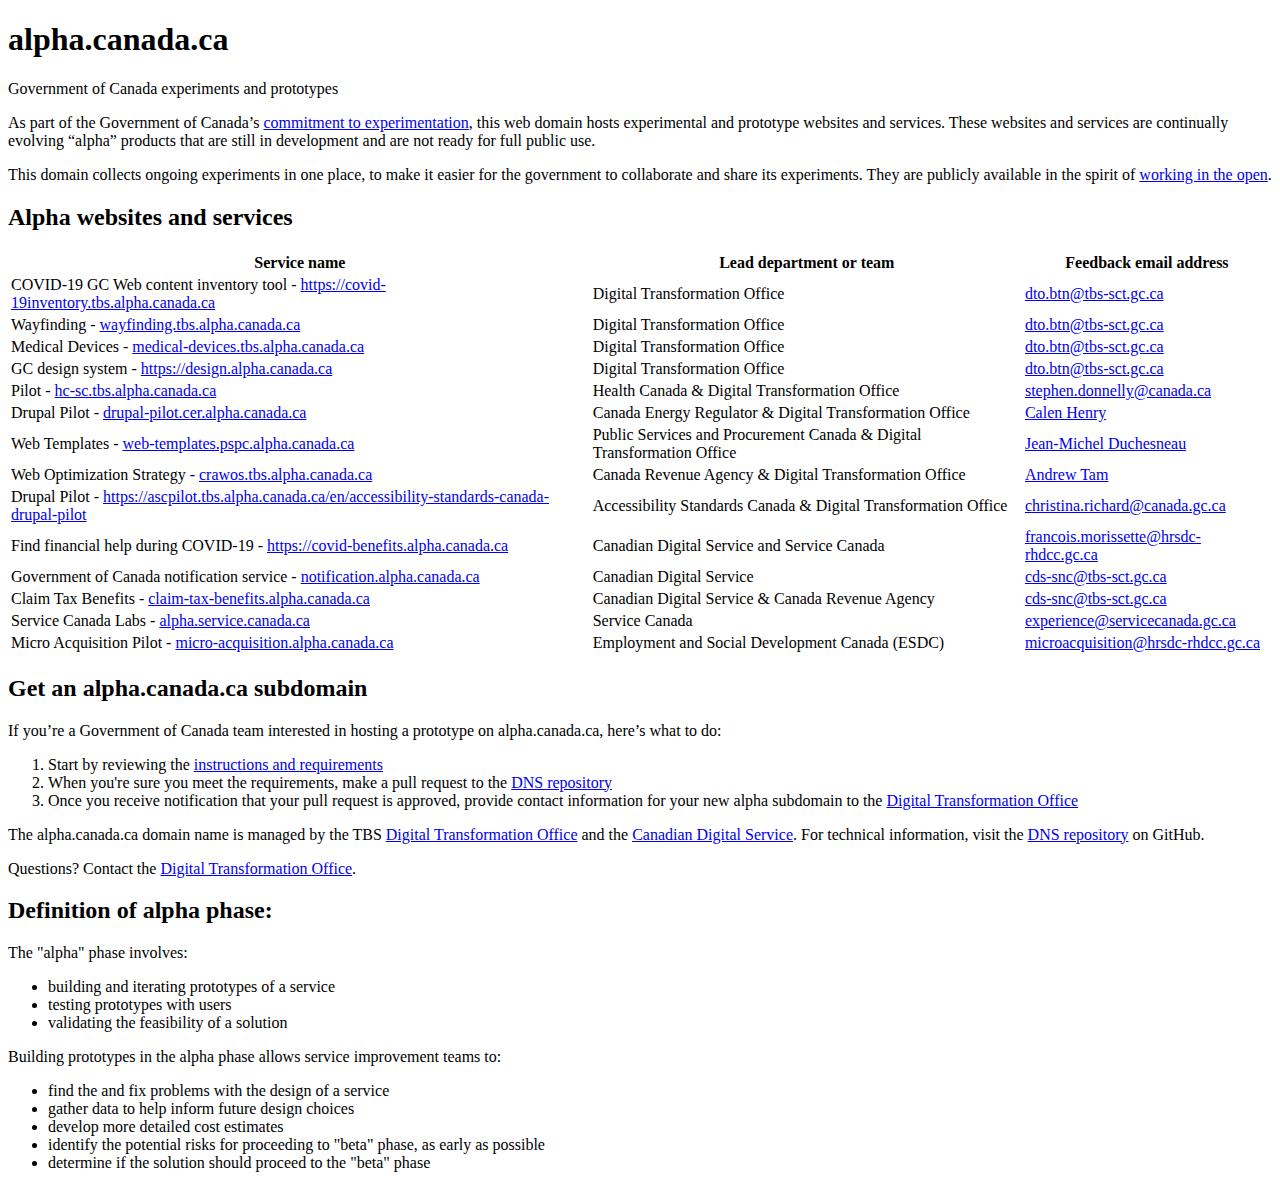
==== en/index.html @ b2546b37 "Update index.html" ====
<!DOCTYPE
 html>
<!--[if lt IE 9]><html class="no-js lt-ie9" lang="en" dir="ltr"><![endif]-->
<!--[if gt IE 8]><!-->
<html class="no-js" lang="en" dir="ltr">
<!--<![endif]-->

<head>
    <meta charset="utf-8">
    <!-- Web Experience Toolkit (WET) / Boîte à outils de l'expérience Web (BOEW)
		wet-boew.github.io/wet-boew/License-en.html / wet-boew.github.io/wet-boew/Licence-fr.html -->
    <title>Alpha Canada.ca - Canada.ca</title>
    <meta content="width=device-width,initial-scale=1" name="viewport">
    <meta name="description" content="Alpha.canada.ca">
    <!--[if gte IE 9 | !IE ]><!-->
    <link href="https://wet-boew.github.io/themes-dist/GCWeb/GCWeb/assets/favicon.ico" rel="icon" type="image/x-icon">
    <link rel="stylesheet" href="https://www.canada.ca/etc/designs/canada/wet-boew/css/theme.min.css">
    <link rel="stylesheet" href="../css/custom.css">
    <link rel="stylesheet" href="../css/alpha.css">
    <link rel="stylesheet" href="../css/reponsive-tables.css">
    <link rel="stylesheet" href="../css/jquery.dataTables.css">

    <script type="text/javascript" src="../js/jquery.dataTables.js"></script>
    <script type="text/javascript" src="../js/jquery.min.js"></script>




    <!--<![endif]-->
    <!--[if lt IE 9]>
		<link href="./GCWeb/assets/favicon.ico" rel="shortcut icon" />

		<link rel="stylesheet" href="./GCWeb/css/ie8-theme.min.css" />
		<script src="http://ajax.googleapis.com/ajax/libs/jquery/1.12.4/jquery.min.js"></script>
		<script src="./wet-boew/js/ie8-wet-boew.min.js"></script>
		<![endif]-->
    <!--[if lte IE 9]>


		<![endif]-->
    <!-- Meta data -->
    <!-- Meta data-->
    <!-- Load closure template scripts -->
    <script type="text/javascript" src="https://www.canada.ca/etc/designs/canada/cdts/gcweb/v4_0_30/cdts/compiled/soyutils.js"></script>
    <script type="text/javascript" src="https://www.canada.ca/etc/designs/canada/cdts/gcweb/v4_0_30/cdts/compiled/wet-en.js"></script>


    <!-- Write closure template -->
    <script type="text/javascript">
        document.write(wet.builder.refTop({}));
    </script>
</head>

<body vocab="http://schema.org/" typeof="WebPage">
    <div id="def-top"></div>
    <!-- Write closure template -->
    <script type="text/javascript">
        var defTop = document.getElementById("def-top");
        defTop.outerHTML = wet.builder.top({
            lngLinks: [{
                lang: "fr",
                href: "../fr/index.html",
                text: "Français"
            }],
            breadcrumbs: [{
                title: "Home",
                href: "https://www.canada.ca/en.html"
            }, {
                title: "About Canada.ca",
                href: 'https://www.canada.ca/en/government/about.html'
            }],
            search: true,
            siteMenu: true,
            showPreContent: true
        });
    </script>

    <main property="mainContentOfPage">

        <div class="experimental bg-cover" data-bgimg="../images/alpha-canada-bkg.jpg">
            <div class="container p-0 p-sm-3">
                <div class="well header-rwd brdr-0 brdr-rds-0 text-white bg-gctheme">
                    <h1 property="name" id="wb-cont" class="homeborder">alpha.canada.ca</h1>
                    <p class="mrgn-tp-md">Government of Canada experiments and prototypes
                    </p>
                </div>
            </div>
        </div>

        <div class="container">
            <div class="row col-md-8 mrgn-tp-lg">
                <p>
                    As part of the Government of Canada’s <a href="https://www.canada.ca/en/innovation-hub/services/reports-resources/experimentation-direction-deputy-heads.html">
					commitment to experimentation</a>, this web domain hosts experimental and prototype websites and services. These websites and services are continually evolving “alpha” products that are still in development and are not ready for full public use.
                </p>

                <p>
                    This domain collects ongoing experiments in one place, to make it easier for the government to collaborate and share its experiments. They are publicly available in the spirit of <a href="https://www.canada.ca/en/government/system/digital-government/government-canada-digital-standards.html">working
					in the open</a>.

                </p>
            </div>

            <div class="clearfix"></div>
            <h2>Alpha websites and services</h2>

            <table>
                <thead>
                    <tr class="bg-primary">
                        <th scope="col">Service name</th>
                        <th scope="col">Lead department or team</th>
                        <th scope="col">Feedback email address</th>
                    </tr>
                </thead>

                <tbody>
                    <tr class="d2">
                        <td data-label="Service name" class="left-mobile">
                            <div class="clearfix"></div>COVID-19 GC Web content inventory tool - <a href="https://covid-19inventory.tbs.alpha.canada.ca/covid19_en.html">https://covid-19inventory.tbs.alpha.canada.ca</a>
                        </td>
                        <td class="left-mobile" data-label="Lead department or team">
                            <div class="clearfix">Digital Transformation Office</div>
                        </td>
                        <td class="left-mobile" data-label="Feedback email address">
                            <div class="clearfix"></div>
                            <a href="mailto:dto.btn@tbs-sct.gc.ca">dto.btn@tbs-sct.gc.ca</a>
                        </td>
                    </tr>

                    <tr class="d2">
                        <td data-label="Service name" class="left-mobile">
                            <div class="clearfix"></div>Wayfinding - <a href="https://wayfinding.tbs.alpha.canada.ca">wayfinding.tbs.alpha.canada.ca</a></td>
                        <td class="left-mobile" data-label="Lead department or team">
                            <div class="clearfix">Digital Transformation Office</div>
                        </td>
                        <td class="left-mobile" data-label="Feedback email address">
                            <div class="clearfix"></div>
                            <a href="mailto:dto.btn@tbs-sct.gc.ca">dto.btn@tbs-sct.gc.ca</a></td>
                    </tr>
                    <tr class="d2">
                        <td data-label="Service name" class="left-mobile">
                            <div class="clearfix"></div>Medical Devices - <a href="https://medical-devices.tbs.alpha.canada.ca">medical-devices.tbs.alpha.canada.ca</a></td>
                        <td class="left-mobile" data-label="Lead department or team">
                            <div class="clearfix">Digital Transformation Office</div>
                        </td>
                        <td class="left-mobile" data-label="Feedback email address">
                            <div class="clearfix"></div>
                            <a href="mailto:dto.btn@tbs-sct.gc.ca">dto.btn@tbs-sct.gc.ca</a></td>
                    </tr>
                    <tr class="d2">
                        <td data-label="Service name" class="left-mobile">
                            <div class="clearfix"></div>GC design system - <a href="https://design.alpha.canada.ca/en.html">https://design.alpha.canada.ca</a>
                        </td>
                        <td class="left-mobile" data-label="Lead department or team">
                            <div class="clearfix">Digital Transformation Office</div>
                        </td>
                        <td class="left-mobile" data-label="Feedback email address">
                            <div class="clearfix"></div>
                            <a href="mailto:dto.btn@tbs-sct.gc.ca">dto.btn@tbs-sct.gc.ca</a>
                        </td>
                    </tr>
                    <tr class="d2">
                        <td data-label="Service name" class="left-mobile">
                            <div class="clearfix"></div>Pilot - <a href="https://hc-sc.tbs.alpha.canada.ca">hc-sc.tbs.alpha.canada.ca</a></td>
                        <td class="left-mobile" data-label="Lead department or team">
                            <div class="clearfix">Health Canada & Digital Transformation Office</div>
                        </td>
                        <td class="left-mobile" data-label="Feedback email address">
                            <div class="clearfix"></div>
                            <a href="mailto:stephen.donnelly@canada.ca">stephen.donnelly@canada.ca</a></td>
                    </tr>
                    <tr class="d2">
                        <td data-label="Service name" class="left-mobile">
                            <div class="clearfix"></div>Drupal Pilot - <a href="https://drupal-pilot.cer.alpha.canada.ca">drupal-pilot.cer.alpha.canada.ca</a></td>
                        <td class="left-mobile" data-label="Lead department or team">
                            <div class="clearfix">Canada Energy Regulator & Digital Transformation Office</div>
                        </td>
                        <td class="left-mobile" data-label="Feedback email address">
                            <div class="clearfix"></div>
                            <a href="mailto:calen.henry@cer-rec.gc.ca">Calen Henry</a></td>
                    </tr>
                    <tr class="d2">
                        <td data-label="Service name" class="left-mobile">
                            <div class="clearfix"></div>Web Templates - <a href="https://web-templates.pspc.alpha.canada.ca">web-templates.pspc.alpha.canada.ca</a></td>
                        <td class="left-mobile" data-label="Lead department or team">
                            <div class="clearfix">Public Services and Procurement Canada & Digital Transformation Office</div>
                        </td>
                        <td class="left-mobile" data-label="Feedback email address">
                            <div class="clearfix"></div>
                            <a href="mailto:Jean-Michel.Duchesneau@tpsgc-pwgsc.gc.ca">Jean-Michel Duchesneau</a>
                        </td>
                    </tr>

                    <tr class="d2">
                        <td data-label="Service name" class="left-mobile">
                            <div class="clearfix"></div>Web Optimization Strategy - <a href="https://crawos.tbs.alpha.canada.ca/en/landing/cra-web-optimization-strategy">crawos.tbs.alpha.canada.ca</a></td>
                        <td class="left-mobile" data-label="Lead department or team">
                            <div class="clearfix">Canada Revenue Agency & Digital Transformation Office</div>
                        </td>
                        <td class="left-mobile" data-label="Feedback email address">
                            <div class="clearfix"></div>
                            <a href="mailto:andrew.tam@cra-arc.gc.ca">Andrew Tam</a>
                        </td>
                    </tr>

                    <tr class="d2">
                        <td data-label="Service name" class="left-mobile">
                            <div class="clearfix"></div>Drupal Pilot - <a href="https://ascpilot.tbs.alpha.canada.ca/en/accessibility-standards-canada-drupal-pilot">https://ascpilot.tbs.alpha.canada.ca/en/accessibility-standards-canada-drupal-pilot</a>
                        </td>
                        <td class="left-mobile" data-label="Lead department or team">
                            <div class="clearfix">Accessibility Standards Canada & Digital Transformation Office</div>
                        </td>
                        <td class="left-mobile" data-label="Feedback email address">
                            <div class="clearfix"></div>
                            <a href="mailto:christina.richard@canada.gc.ca">christina.richard@canada.gc.ca</a>
                        </td>
                    </tr>
                    <tr class="d2">
                        <td data-label="Service name" class="left-mobile">
                            <div class="clearfix"></div>Find financial help during COVID-19 - <a href="https://covid-benefits.alpha.canada.ca">https://covid-benefits.alpha.canada.ca</a>
                        </td>
                        <td class="left-mobile" data-label="Lead department or team">
                            <div class="clearfix">Canadian Digital Service and Service Canada</div>
                        </td>
                        <td class="left-mobile" data-label="Feedback email address">
                            <div class="clearfix"></div>
                            <a href="mailto:francois.morissette@hrsdc-rhdcc.gc.ca ">francois.morissette@hrsdc-rhdcc.gc.ca </a>
                        </td>
                    </tr>
                    <tr class="d2">
                        <td data-label="Service name" class="left-mobile">
                            <div class="clearfix"></div>Government of Canada notification service - <a href="https://notification.alpha.canada.ca">notification.alpha.canada.ca</a></td>
                        <td class="left-mobile" data-label="Lead department or team">
                            <div class="clearfix"></div>Canadian Digital Service</td>
                        <td class="left-mobile" data-label="Feedback email address">
                            <div class="clearfix"></div>
                            <a href="mailto:cds-snc@tbs-sct.gc.ca">cds-snc@tbs-sct.gc.ca</a></td>
                    </tr>

                    <tr class="d2">
                        <td data-label="Service name" class="left-mobile">
                            <div class="clearfix"></div>Claim Tax Benefits - <a href="https://claim-tax-benefits.alpha.canada.ca">claim-tax-benefits.alpha.canada.ca</a></td>
                        <td class="left-mobile" data-label="Lead department or team">
                            <div class="clearfix"></div>Canadian Digital Service & Canada Revenue Agency
                        </td>
                        <td class="left-mobile" data-label="Feedback email address">
                            <div class="clearfix"></div>
                            <a href="mailto:cds-snc@tbs-sct.gc.ca">cds-snc@tbs-sct.gc.ca</a></td>
                    </tr>
                    <tr class="d2">
                        <td data-label="Service name" class="left-mobile">
                            <div class="clearfix"></div>Service Canada Labs - <a href="https://alpha.service.canada.ca/">alpha.service.canada.ca</a></td>
                        <td class="left-mobile" data-label="Lead department or team">
                            <div class="clearfix"></div>Service Canada</td>
                        <td class="left-mobile" data-label="Feedback email address">
                            <div class="clearfix"></div>
                            <a href="mailto:experience@servicecanada.gc.ca">experience@servicecanada.gc.ca</a></td>
                    </tr>
                  <tr class="d2">
                    <td data-label="Service name" class="left-mobile">
                      <div class="clearfix"></div>
                      Micro Acquisition Pilot - <a href="https://micro-acquisition.alpha.canada.ca/en/index.html">micro-acquisition.alpha.canada.ca</a>
                    </td>
                    <td class="left-mobile" data-label="Lead department or team">
                      <div class="clearfix"></div>
                      Employment and Social Development Canada (ESDC)
                    </td>
                    <td class="left-mobile" data-label="Feedback email address">
                      <div class="clearfix"></div>
                      <a href="mailto:microacquisition@hrsdc-rhdcc.gc.ca">microacquisition@hrsdc-rhdcc.gc.ca</a>
                    </td>
                  </tr>
                </tbody>
            </table>

            <div class="col-md-8 row">
                <h2>Get an alpha.canada.ca subdomain</h2>

                <p>If you’re a Government of Canada team interested in hosting a prototype on alpha.canada.ca, here’s what to do:</p>

                <ol>
                    <li>Start by reviewing the <a href="./instructions.html">instructions
							and requirements</a>
                    </li>
                    <li>When you're sure you meet the requirements, make a pull request to the <a href="https://github.com/cds-snc/dns">DNS
							repository</a>
                    </li>
                    <li>Once you receive notification that your pull request is approved, provide contact information for your new alpha subdomain to the <a href="mailto:dto.btn@tbs-sct.gc.ca">Digital
							Transformation Office</a>
                    </li>
                </ol>

                <p>
                    The alpha.canada.ca domain name is managed by the TBS <a href="https://www.canada.ca/en/government/about/about-digital-transformation-office.html">Digital
						Transformation Office</a> and the <a href="https://digital.canada.ca/">Canadian
						Digital Service</a>. For technical information, visit the <a href="https://github.com/cds-snc/dns">DNS repository</a> on GitHub.
                </p>

                <p>
                    Questions? Contact the <a href="mailto:dto.btn@tbs-sct.gc.ca">Digital
						Transformation Office</a>.
                </p>


                <h2>Definition of alpha phase:</h2>
                <p>The "alpha" phase involves:</p>
                <ul>
                    <li>building and iterating prototypes of a service</li>
                    <li>testing prototypes with users</li>
                    <li>validating the feasibility of a solution</li>
                </ul>

                <p>Building prototypes in the alpha phase allows service improvement teams to:</p>
                <ul>
                    <li>find the and fix problems with the design of a service</li>
                    <li>gather data to help inform future design choices</li>
                    <li>develop more detailed cost estimates</li>
                    <li>identify the potential risks for proceeding to "beta" phase, as early as possible</li>
                    <li>determine if the solution should proceed to the "beta" phase
                    </li>
                </ul>

            </div>
            <div class="clearfix"></div>

            <div id="def-preFooter"></div>
            <!-- Write closure template -->
            <script type="text/javascript">
                var defPreFooter = document.getElementById("def-preFooter");
                defPreFooter.outerHTML = wet.builder.preFooter({
                    dateModified: "August 13, 2019",
                    showPostContent: true,
                    showFeedback: true,
                    showShare: true
                });
            </script>
        </div>

    </main>


    <div id="def-footer"></div>
    <!-- Write closure template -->
    <script type="text/javascript">
        var defFooter = document.getElementById("def-footer");
        defFooter.outerHTML = wet.builder.footer({
            showFooter: true,
            showFeatures: true
        });
    </script>
    <!-- Write closure template -->
    <script type="text/javascript">
        document.write(wet.builder.refFooter({}));
    </script>

    <!--[if gte IE 9 | !IE ]><!-->
    <script src="https://ajax.googleapis.com/ajax/libs/jquery/2.2.4/jquery.js"></script>
    <script src="https://www.canada.ca/etc/designs/canada/wet-boew/js/wet-boew.min.js"></script>
    <!--<![endif]-->
    <!--[if lt IE 9]>
		<script src="./wet-boew/js/ie8-wet-boew2.min.js"></script>

		<![endif]-->
    <script src="https://www.canada.ca/etc/designs/canada/wet-boew/js/theme.min.js"></script>

</body>

</html>
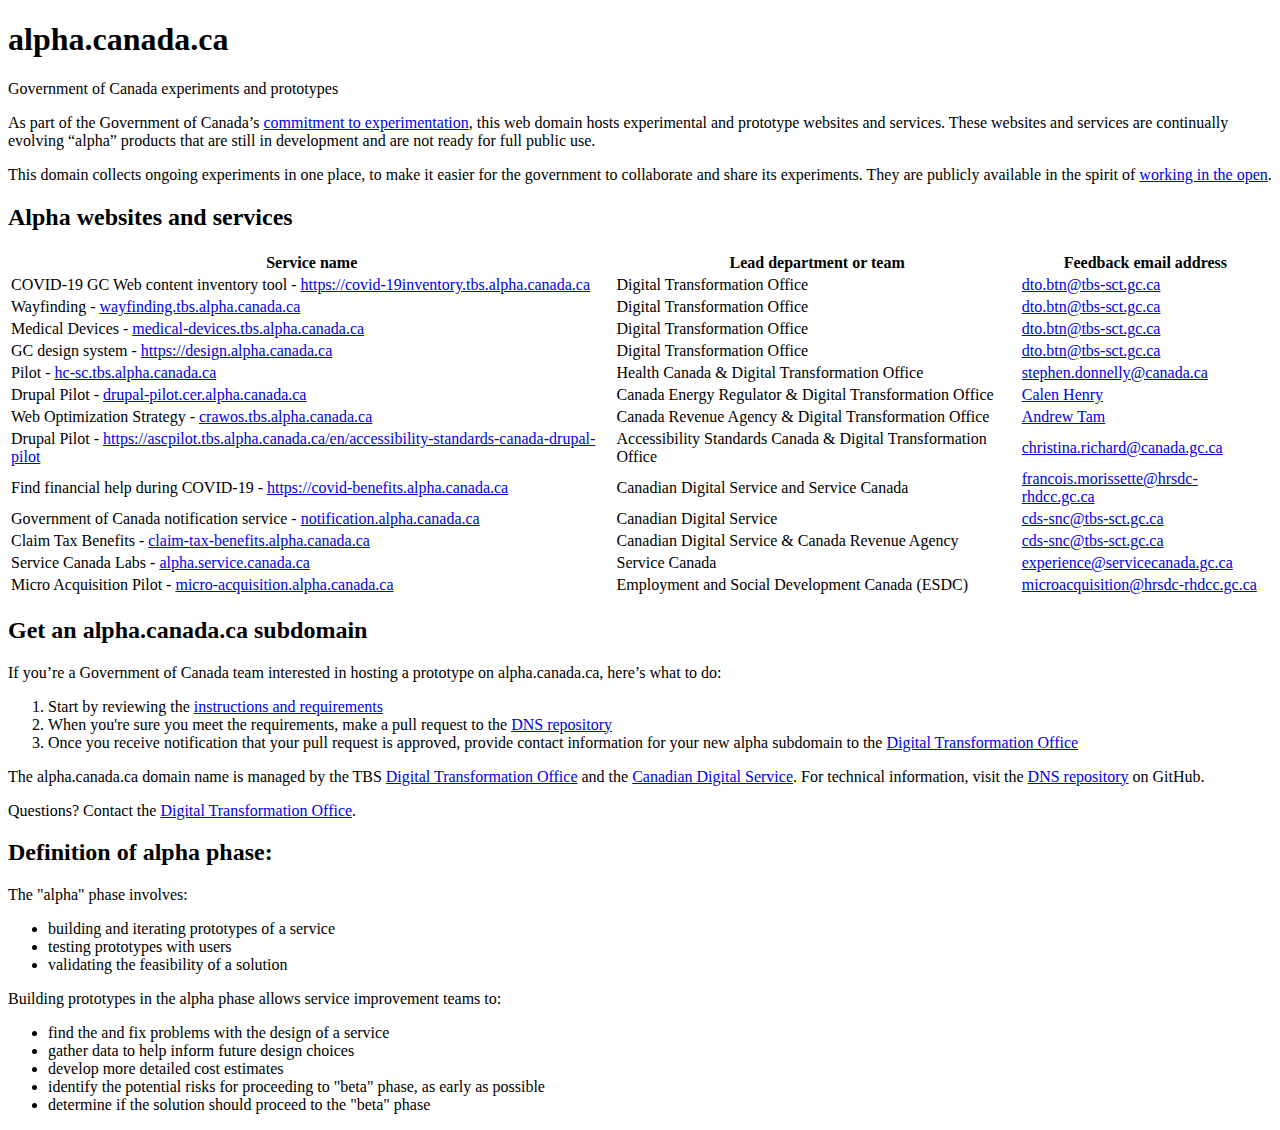
==== commit a3582289: "Jean left PSPC" ====
--- a/en/index.html
+++ b/en/index.html
@@ -179,17 +179,7 @@
                             <div class="clearfix"></div>
                             <a href="mailto:calen.henry@cer-rec.gc.ca">Calen Henry</a></td>
                     </tr>
-                    <tr class="d2">
-                        <td data-label="Service name" class="left-mobile">
-                            <div class="clearfix"></div>Web Templates - <a href="https://web-templates.pspc.alpha.canada.ca">web-templates.pspc.alpha.canada.ca</a></td>
-                        <td class="left-mobile" data-label="Lead department or team">
-                            <div class="clearfix">Public Services and Procurement Canada & Digital Transformation Office</div>
-                        </td>
-                        <td class="left-mobile" data-label="Feedback email address">
-                            <div class="clearfix"></div>
-                            <a href="mailto:Jean-Michel.Duchesneau@tpsgc-pwgsc.gc.ca">Jean-Michel Duchesneau</a>
-                        </td>
-                    </tr>
+
 
                     <tr class="d2">
                         <td data-label="Service name" class="left-mobile">
@@ -256,20 +246,20 @@
                             <div class="clearfix"></div>
                             <a href="mailto:experience@servicecanada.gc.ca">experience@servicecanada.gc.ca</a></td>
                     </tr>
-                  <tr class="d2">
-                    <td data-label="Service name" class="left-mobile">
-                      <div class="clearfix"></div>
-                      Micro Acquisition Pilot - <a href="https://micro-acquisition.alpha.canada.ca/en/index.html">micro-acquisition.alpha.canada.ca</a>
-                    </td>
-                    <td class="left-mobile" data-label="Lead department or team">
-                      <div class="clearfix"></div>
-                      Employment and Social Development Canada (ESDC)
-                    </td>
-                    <td class="left-mobile" data-label="Feedback email address">
-                      <div class="clearfix"></div>
-                      <a href="mailto:microacquisition@hrsdc-rhdcc.gc.ca">microacquisition@hrsdc-rhdcc.gc.ca</a>
-                    </td>
-                  </tr>
+                    <tr class="d2">
+                        <td data-label="Service name" class="left-mobile">
+                            <div class="clearfix"></div>
+                            Micro Acquisition Pilot - <a href="https://micro-acquisition.alpha.canada.ca/en/index.html">micro-acquisition.alpha.canada.ca</a>
+                        </td>
+                        <td class="left-mobile" data-label="Lead department or team">
+                            <div class="clearfix"></div>
+                            Employment and Social Development Canada (ESDC)
+                        </td>
+                        <td class="left-mobile" data-label="Feedback email address">
+                            <div class="clearfix"></div>
+                            <a href="mailto:microacquisition@hrsdc-rhdcc.gc.ca">microacquisition@hrsdc-rhdcc.gc.ca</a>
+                        </td>
+                    </tr>
                 </tbody>
             </table>
 
@@ -365,4 +355,4 @@
 
 </body>
 
-</html>
+</html>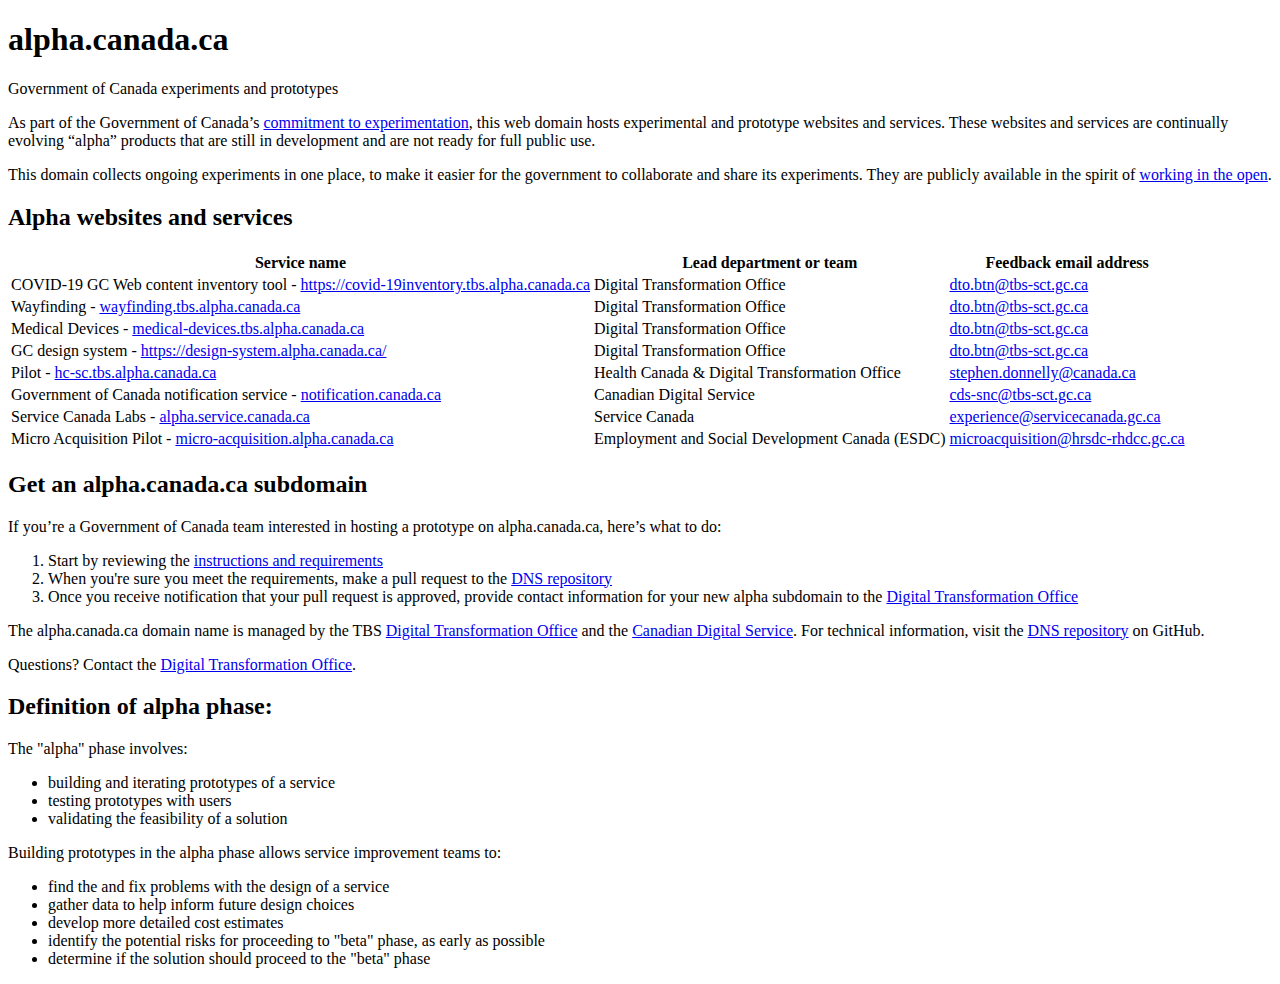
==== commit 69c29ccb: "fix: broken links" ====
--- a/en/index.html
+++ b/en/index.html
@@ -137,6 +137,7 @@
                             <div class="clearfix"></div>
                             <a href="mailto:dto.btn@tbs-sct.gc.ca">dto.btn@tbs-sct.gc.ca</a></td>
                     </tr>
+
                     <tr class="d2">
                         <td data-label="Service name" class="left-mobile">
                             <div class="clearfix"></div>Medical Devices - <a href="https://medical-devices.tbs.alpha.canada.ca">medical-devices.tbs.alpha.canada.ca</a></td>
@@ -149,7 +150,7 @@
                     </tr>
                     <tr class="d2">
                         <td data-label="Service name" class="left-mobile">
-                            <div class="clearfix"></div>GC design system - <a href="https://design.alpha.canada.ca/en.html">https://design.alpha.canada.ca</a>
+                            <div class="clearfix"></div>GC design system - <a href="https://design-system.alpha.canada.ca/">https://design-system.alpha.canada.ca/</a>
                         </td>
                         <td class="left-mobile" data-label="Lead department or team">
                             <div class="clearfix">Digital Transformation Office</div>
@@ -159,6 +160,7 @@
                             <a href="mailto:dto.btn@tbs-sct.gc.ca">dto.btn@tbs-sct.gc.ca</a>
                         </td>
                     </tr>
+
                     <tr class="d2">
                         <td data-label="Service name" class="left-mobile">
                             <div class="clearfix"></div>Pilot - <a href="https://hc-sc.tbs.alpha.canada.ca">hc-sc.tbs.alpha.canada.ca</a></td>
@@ -169,57 +171,10 @@
                             <div class="clearfix"></div>
                             <a href="mailto:stephen.donnelly@canada.ca">stephen.donnelly@canada.ca</a></td>
                     </tr>
-                    <tr class="d2">
-                        <td data-label="Service name" class="left-mobile">
-                            <div class="clearfix"></div>Drupal Pilot - <a href="https://drupal-pilot.cer.alpha.canada.ca">drupal-pilot.cer.alpha.canada.ca</a></td>
-                        <td class="left-mobile" data-label="Lead department or team">
-                            <div class="clearfix">Canada Energy Regulator & Digital Transformation Office</div>
-                        </td>
-                        <td class="left-mobile" data-label="Feedback email address">
-                            <div class="clearfix"></div>
-                            <a href="mailto:calen.henry@cer-rec.gc.ca">Calen Henry</a></td>
-                    </tr>
-
-
-                    <tr class="d2">
-                        <td data-label="Service name" class="left-mobile">
-                            <div class="clearfix"></div>Web Optimization Strategy - <a href="https://crawos.tbs.alpha.canada.ca/en/landing/cra-web-optimization-strategy">crawos.tbs.alpha.canada.ca</a></td>
-                        <td class="left-mobile" data-label="Lead department or team">
-                            <div class="clearfix">Canada Revenue Agency & Digital Transformation Office</div>
-                        </td>
-                        <td class="left-mobile" data-label="Feedback email address">
-                            <div class="clearfix"></div>
-                            <a href="mailto:andrew.tam@cra-arc.gc.ca">Andrew Tam</a>
-                        </td>
-                    </tr>
-
-                    <tr class="d2">
-                        <td data-label="Service name" class="left-mobile">
-                            <div class="clearfix"></div>Drupal Pilot - <a href="https://ascpilot.tbs.alpha.canada.ca/en/accessibility-standards-canada-drupal-pilot">https://ascpilot.tbs.alpha.canada.ca/en/accessibility-standards-canada-drupal-pilot</a>
-                        </td>
-                        <td class="left-mobile" data-label="Lead department or team">
-                            <div class="clearfix">Accessibility Standards Canada & Digital Transformation Office</div>
-                        </td>
-                        <td class="left-mobile" data-label="Feedback email address">
-                            <div class="clearfix"></div>
-                            <a href="mailto:christina.richard@canada.gc.ca">christina.richard@canada.gc.ca</a>
-                        </td>
-                    </tr>
-                    <tr class="d2">
-                        <td data-label="Service name" class="left-mobile">
-                            <div class="clearfix"></div>Find financial help during COVID-19 - <a href="https://covid-benefits.alpha.canada.ca">https://covid-benefits.alpha.canada.ca</a>
-                        </td>
-                        <td class="left-mobile" data-label="Lead department or team">
-                            <div class="clearfix">Canadian Digital Service and Service Canada</div>
-                        </td>
-                        <td class="left-mobile" data-label="Feedback email address">
-                            <div class="clearfix"></div>
-                            <a href="mailto:francois.morissette@hrsdc-rhdcc.gc.ca ">francois.morissette@hrsdc-rhdcc.gc.ca </a>
-                        </td>
-                    </tr>
-                    <tr class="d2">
-                        <td data-label="Service name" class="left-mobile">
-                            <div class="clearfix"></div>Government of Canada notification service - <a href="https://notification.alpha.canada.ca">notification.alpha.canada.ca</a></td>
+
+                    <tr class="d2">
+                        <td data-label="Service name" class="left-mobile">
+                            <div class="clearfix"></div>Government of Canada notification service - <a href="https://notification.canada.ca">notification.canada.ca</a></td>
                         <td class="left-mobile" data-label="Lead department or team">
                             <div class="clearfix"></div>Canadian Digital Service</td>
                         <td class="left-mobile" data-label="Feedback email address">
@@ -229,16 +184,6 @@
 
                     <tr class="d2">
                         <td data-label="Service name" class="left-mobile">
-                            <div class="clearfix"></div>Claim Tax Benefits - <a href="https://claim-tax-benefits.alpha.canada.ca">claim-tax-benefits.alpha.canada.ca</a></td>
-                        <td class="left-mobile" data-label="Lead department or team">
-                            <div class="clearfix"></div>Canadian Digital Service & Canada Revenue Agency
-                        </td>
-                        <td class="left-mobile" data-label="Feedback email address">
-                            <div class="clearfix"></div>
-                            <a href="mailto:cds-snc@tbs-sct.gc.ca">cds-snc@tbs-sct.gc.ca</a></td>
-                    </tr>
-                    <tr class="d2">
-                        <td data-label="Service name" class="left-mobile">
                             <div class="clearfix"></div>Service Canada Labs - <a href="https://alpha.service.canada.ca/">alpha.service.canada.ca</a></td>
                         <td class="left-mobile" data-label="Lead department or team">
                             <div class="clearfix"></div>Service Canada</td>
@@ -246,6 +191,7 @@
                             <div class="clearfix"></div>
                             <a href="mailto:experience@servicecanada.gc.ca">experience@servicecanada.gc.ca</a></td>
                     </tr>
+
                     <tr class="d2">
                         <td data-label="Service name" class="left-mobile">
                             <div class="clearfix"></div>
@@ -290,7 +236,6 @@
                     Questions? Contact the <a href="mailto:dto.btn@tbs-sct.gc.ca">Digital
 						Transformation Office</a>.
                 </p>
-
 
                 <h2>Definition of alpha phase:</h2>
                 <p>The "alpha" phase involves:</p>
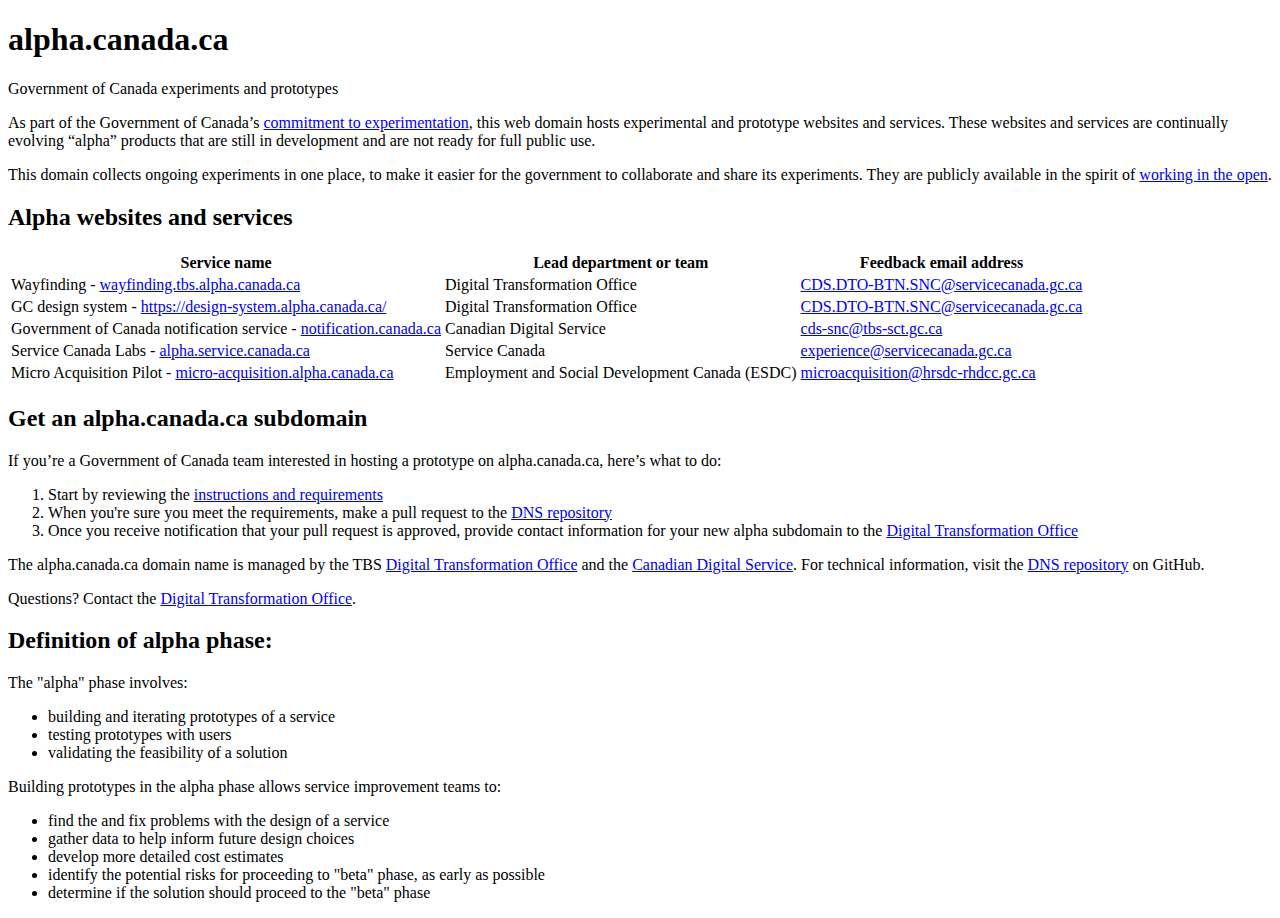
==== commit fcae1d0f: "fix: broken links" ====
--- a/en/index.html
+++ b/en/index.html
@@ -114,62 +114,29 @@
                 </thead>
 
                 <tbody>
-                    <tr class="d2">
-                        <td data-label="Service name" class="left-mobile">
-                            <div class="clearfix"></div>COVID-19 GC Web content inventory tool - <a href="https://covid-19inventory.tbs.alpha.canada.ca/covid19_en.html">https://covid-19inventory.tbs.alpha.canada.ca</a>
-                        </td>
+
+                    <tr class="d2">
+                        <td data-label="Service name" class="left-mobile">
+                            <div class="clearfix"></div>Wayfinding - <a href="https://wayfinding.tbs.alpha.canada.ca">wayfinding.tbs.alpha.canada.ca</a></td>
                         <td class="left-mobile" data-label="Lead department or team">
                             <div class="clearfix">Digital Transformation Office</div>
                         </td>
                         <td class="left-mobile" data-label="Feedback email address">
                             <div class="clearfix"></div>
-                            <a href="mailto:dto.btn@tbs-sct.gc.ca">dto.btn@tbs-sct.gc.ca</a>
-                        </td>
-                    </tr>
-
-                    <tr class="d2">
-                        <td data-label="Service name" class="left-mobile">
-                            <div class="clearfix"></div>Wayfinding - <a href="https://wayfinding.tbs.alpha.canada.ca">wayfinding.tbs.alpha.canada.ca</a></td>
+                            <a href="mailto:CDS.DTO-BTN.SNC@servicecanada.gc.ca">CDS.DTO-BTN.SNC@servicecanada.gc.ca</a></td>
+                    </tr>
+
+                    <tr class="d2">
+                        <td data-label="Service name" class="left-mobile">
+                            <div class="clearfix"></div>GC design system - <a href="https://design-system.alpha.canada.ca/">https://design-system.alpha.canada.ca/</a>
+                        </td>
                         <td class="left-mobile" data-label="Lead department or team">
                             <div class="clearfix">Digital Transformation Office</div>
                         </td>
                         <td class="left-mobile" data-label="Feedback email address">
                             <div class="clearfix"></div>
-                            <a href="mailto:dto.btn@tbs-sct.gc.ca">dto.btn@tbs-sct.gc.ca</a></td>
-                    </tr>
-
-                    <tr class="d2">
-                        <td data-label="Service name" class="left-mobile">
-                            <div class="clearfix"></div>Medical Devices - <a href="https://medical-devices.tbs.alpha.canada.ca">medical-devices.tbs.alpha.canada.ca</a></td>
-                        <td class="left-mobile" data-label="Lead department or team">
-                            <div class="clearfix">Digital Transformation Office</div>
-                        </td>
-                        <td class="left-mobile" data-label="Feedback email address">
-                            <div class="clearfix"></div>
-                            <a href="mailto:dto.btn@tbs-sct.gc.ca">dto.btn@tbs-sct.gc.ca</a></td>
-                    </tr>
-                    <tr class="d2">
-                        <td data-label="Service name" class="left-mobile">
-                            <div class="clearfix"></div>GC design system - <a href="https://design-system.alpha.canada.ca/">https://design-system.alpha.canada.ca/</a>
-                        </td>
-                        <td class="left-mobile" data-label="Lead department or team">
-                            <div class="clearfix">Digital Transformation Office</div>
-                        </td>
-                        <td class="left-mobile" data-label="Feedback email address">
-                            <div class="clearfix"></div>
-                            <a href="mailto:dto.btn@tbs-sct.gc.ca">dto.btn@tbs-sct.gc.ca</a>
-                        </td>
-                    </tr>
-
-                    <tr class="d2">
-                        <td data-label="Service name" class="left-mobile">
-                            <div class="clearfix"></div>Pilot - <a href="https://hc-sc.tbs.alpha.canada.ca">hc-sc.tbs.alpha.canada.ca</a></td>
-                        <td class="left-mobile" data-label="Lead department or team">
-                            <div class="clearfix">Health Canada & Digital Transformation Office</div>
-                        </td>
-                        <td class="left-mobile" data-label="Feedback email address">
-                            <div class="clearfix"></div>
-                            <a href="mailto:stephen.donnelly@canada.ca">stephen.donnelly@canada.ca</a></td>
+                            <a href="mailto:CDS.DTO-BTN.SNC@servicecanada.gc.ca">CDS.DTO-BTN.SNC@servicecanada.gc.ca</a>
+                        </td>
                     </tr>
 
                     <tr class="d2">
@@ -221,7 +188,7 @@
                     <li>When you're sure you meet the requirements, make a pull request to the <a href="https://github.com/cds-snc/dns">DNS
 							repository</a>
                     </li>
-                    <li>Once you receive notification that your pull request is approved, provide contact information for your new alpha subdomain to the <a href="mailto:dto.btn@tbs-sct.gc.ca">Digital
+                    <li>Once you receive notification that your pull request is approved, provide contact information for your new alpha subdomain to the <a href="mailto:CDS.DTO-BTN.SNC@servicecanada.gc.ca">Digital
 							Transformation Office</a>
                     </li>
                 </ol>
@@ -233,7 +200,7 @@
                 </p>
 
                 <p>
-                    Questions? Contact the <a href="mailto:dto.btn@tbs-sct.gc.ca">Digital
+                    Questions? Contact the <a href="mailto:CDS.DTO-BTN.SNC@servicecanada.gc.ca">Digital
 						Transformation Office</a>.
                 </p>
 
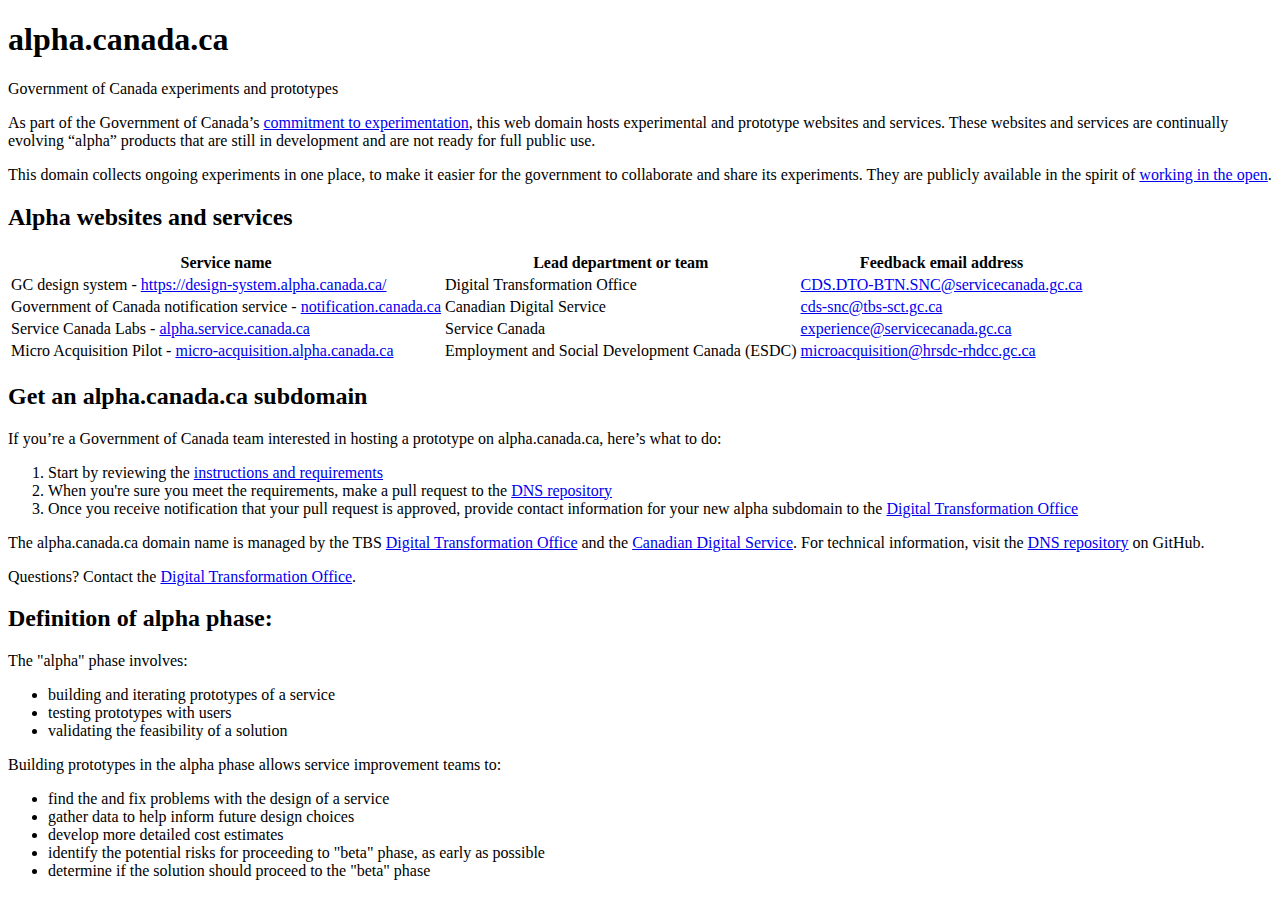
==== commit 87744994: "Remove broken links" ====
--- a/en/index.html
+++ b/en/index.html
@@ -1,5 +1,4 @@
-<!DOCTYPE
- html>
+<!DOCTYPE html>
 <!--[if lt IE 9]><html class="no-js lt-ie9" lang="en" dir="ltr"><![endif]-->
 <!--[if gt IE 8]><!-->
 <html class="no-js" lang="en" dir="ltr">
@@ -41,8 +40,10 @@
     <!-- Meta data -->
     <!-- Meta data-->
     <!-- Load closure template scripts -->
-    <script type="text/javascript" src="https://www.canada.ca/etc/designs/canada/cdts/gcweb/v4_0_30/cdts/compiled/soyutils.js"></script>
-    <script type="text/javascript" src="https://www.canada.ca/etc/designs/canada/cdts/gcweb/v4_0_30/cdts/compiled/wet-en.js"></script>
+    <script type="text/javascript"
+        src="https://www.canada.ca/etc/designs/canada/cdts/gcweb/v4_0_30/cdts/compiled/soyutils.js"></script>
+    <script type="text/javascript"
+        src="https://www.canada.ca/etc/designs/canada/cdts/gcweb/v4_0_30/cdts/compiled/wet-en.js"></script>
 
 
     <!-- Write closure template -->
@@ -90,13 +91,18 @@
         <div class="container">
             <div class="row col-md-8 mrgn-tp-lg">
                 <p>
-                    As part of the Government of Canada’s <a href="https://www.canada.ca/en/innovation-hub/services/reports-resources/experimentation-direction-deputy-heads.html">
-					commitment to experimentation</a>, this web domain hosts experimental and prototype websites and services. These websites and services are continually evolving “alpha” products that are still in development and are not ready for full public use.
-                </p>
-
-                <p>
-                    This domain collects ongoing experiments in one place, to make it easier for the government to collaborate and share its experiments. They are publicly available in the spirit of <a href="https://www.canada.ca/en/government/system/digital-government/government-canada-digital-standards.html">working
-					in the open</a>.
+                    As part of the Government of Canada’s <a
+                        href="https://www.canada.ca/en/innovation-hub/services/reports-resources/experimentation-direction-deputy-heads.html">
+                        commitment to experimentation</a>, this web domain hosts experimental and prototype websites and
+                    services. These websites and services are continually evolving “alpha” products that are still in
+                    development and are not ready for full public use.
+                </p>
+
+                <p>
+                    This domain collects ongoing experiments in one place, to make it easier for the government to
+                    collaborate and share its experiments. They are publicly available in the spirit of <a
+                        href="https://www.canada.ca/en/government/system/digital-government/government-canada-digital-standards.html">working
+                        in the open</a>.
 
                 </p>
             </div>
@@ -117,21 +123,11 @@
 
                     <tr class="d2">
                         <td data-label="Service name" class="left-mobile">
-                            <div class="clearfix"></div>Wayfinding - <a href="https://wayfinding.tbs.alpha.canada.ca">wayfinding.tbs.alpha.canada.ca</a></td>
-                        <td class="left-mobile" data-label="Lead department or team">
-                            <div class="clearfix">Digital Transformation Office</div>
-                        </td>
-                        <td class="left-mobile" data-label="Feedback email address">
-                            <div class="clearfix"></div>
-                            <a href="mailto:CDS.DTO-BTN.SNC@servicecanada.gc.ca">CDS.DTO-BTN.SNC@servicecanada.gc.ca</a></td>
-                    </tr>
-
-                    <tr class="d2">
-                        <td data-label="Service name" class="left-mobile">
-                            <div class="clearfix"></div>GC design system - <a href="https://design-system.alpha.canada.ca/">https://design-system.alpha.canada.ca/</a>
-                        </td>
-                        <td class="left-mobile" data-label="Lead department or team">
-                            <div class="clearfix">Digital Transformation Office</div>
+                            <div class="clearfix"></div>GC design system - <a
+                                href="https://design-system.alpha.canada.ca/">https://design-system.alpha.canada.ca/</a>
+                        </td>
+                        <td class="left-mobile" data-label="Lead department or team">
+                            <div class="clearfix"></div>Digital Transformation Office
                         </td>
                         <td class="left-mobile" data-label="Feedback email address">
                             <div class="clearfix"></div>
@@ -141,28 +137,37 @@
 
                     <tr class="d2">
                         <td data-label="Service name" class="left-mobile">
-                            <div class="clearfix"></div>Government of Canada notification service - <a href="https://notification.canada.ca">notification.canada.ca</a></td>
-                        <td class="left-mobile" data-label="Lead department or team">
-                            <div class="clearfix"></div>Canadian Digital Service</td>
-                        <td class="left-mobile" data-label="Feedback email address">
-                            <div class="clearfix"></div>
-                            <a href="mailto:cds-snc@tbs-sct.gc.ca">cds-snc@tbs-sct.gc.ca</a></td>
-                    </tr>
-
-                    <tr class="d2">
-                        <td data-label="Service name" class="left-mobile">
-                            <div class="clearfix"></div>Service Canada Labs - <a href="https://alpha.service.canada.ca/">alpha.service.canada.ca</a></td>
-                        <td class="left-mobile" data-label="Lead department or team">
-                            <div class="clearfix"></div>Service Canada</td>
-                        <td class="left-mobile" data-label="Feedback email address">
-                            <div class="clearfix"></div>
-                            <a href="mailto:experience@servicecanada.gc.ca">experience@servicecanada.gc.ca</a></td>
-                    </tr>
-
-                    <tr class="d2">
-                        <td data-label="Service name" class="left-mobile">
-                            <div class="clearfix"></div>
-                            Micro Acquisition Pilot - <a href="https://micro-acquisition.alpha.canada.ca/en/index.html">micro-acquisition.alpha.canada.ca</a>
+                            <div class="clearfix"></div>Government of Canada notification service - <a
+                                href="https://notification.canada.ca">notification.canada.ca</a>
+                        </td>
+                        <td class="left-mobile" data-label="Lead department or team">
+                            <div class="clearfix"></div>Canadian Digital Service
+                        </td>
+                        <td class="left-mobile" data-label="Feedback email address">
+                            <div class="clearfix"></div>
+                            <a href="mailto:cds-snc@tbs-sct.gc.ca">cds-snc@tbs-sct.gc.ca</a>
+                        </td>
+                    </tr>
+
+                    <tr class="d2">
+                        <td data-label="Service name" class="left-mobile">
+                            <div class="clearfix"></div>Service Canada Labs - <a
+                                href="https://alpha.service.canada.ca/">alpha.service.canada.ca</a>
+                        </td>
+                        <td class="left-mobile" data-label="Lead department or team">
+                            <div class="clearfix"></div>Service Canada
+                        </td>
+                        <td class="left-mobile" data-label="Feedback email address">
+                            <div class="clearfix"></div>
+                            <a href="mailto:experience@servicecanada.gc.ca">experience@servicecanada.gc.ca</a>
+                        </td>
+                    </tr>
+
+                    <tr class="d2">
+                        <td data-label="Service name" class="left-mobile">
+                            <div class="clearfix"></div>
+                            Micro Acquisition Pilot - <a
+                                href="https://micro-acquisition.alpha.canada.ca/en/index.html">micro-acquisition.alpha.canada.ca</a>
                         </td>
                         <td class="left-mobile" data-label="Lead department or team">
                             <div class="clearfix"></div>
@@ -179,29 +184,34 @@
             <div class="col-md-8 row">
                 <h2>Get an alpha.canada.ca subdomain</h2>
 
-                <p>If you’re a Government of Canada team interested in hosting a prototype on alpha.canada.ca, here’s what to do:</p>
+                <p>If you’re a Government of Canada team interested in hosting a prototype on alpha.canada.ca, here’s
+                    what to do:</p>
 
                 <ol>
                     <li>Start by reviewing the <a href="./instructions.html">instructions
-							and requirements</a>
-                    </li>
-                    <li>When you're sure you meet the requirements, make a pull request to the <a href="https://github.com/cds-snc/dns">DNS
-							repository</a>
-                    </li>
-                    <li>Once you receive notification that your pull request is approved, provide contact information for your new alpha subdomain to the <a href="mailto:CDS.DTO-BTN.SNC@servicecanada.gc.ca">Digital
-							Transformation Office</a>
+                            and requirements</a>
+                    </li>
+                    <li>When you're sure you meet the requirements, make a pull request to the <a
+                            href="https://github.com/cds-snc/dns">DNS
+                            repository</a>
+                    </li>
+                    <li>Once you receive notification that your pull request is approved, provide contact information
+                        for your new alpha subdomain to the <a href="mailto:CDS.DTO-BTN.SNC@servicecanada.gc.ca">Digital
+                            Transformation Office</a>
                     </li>
                 </ol>
 
                 <p>
-                    The alpha.canada.ca domain name is managed by the TBS <a href="https://www.canada.ca/en/government/about/about-digital-transformation-office.html">Digital
-						Transformation Office</a> and the <a href="https://digital.canada.ca/">Canadian
-						Digital Service</a>. For technical information, visit the <a href="https://github.com/cds-snc/dns">DNS repository</a> on GitHub.
+                    The alpha.canada.ca domain name is managed by the TBS <a
+                        href="https://www.canada.ca/en/government/about/about-digital-transformation-office.html">Digital
+                        Transformation Office</a> and the <a href="https://digital.canada.ca/">Canadian
+                        Digital Service</a>. For technical information, visit the <a
+                        href="https://github.com/cds-snc/dns">DNS repository</a> on GitHub.
                 </p>
 
                 <p>
                     Questions? Contact the <a href="mailto:CDS.DTO-BTN.SNC@servicecanada.gc.ca">Digital
-						Transformation Office</a>.
+                        Transformation Office</a>.
                 </p>
 
                 <h2>Definition of alpha phase:</h2>
@@ -232,7 +242,7 @@
                 defPreFooter.outerHTML = wet.builder.preFooter({
                     dateModified: "August 13, 2019",
                     showPostContent: true,
-                    showFeedback: true,
+                    showFeedback: false,
                     showShare: true
                 });
             </script>
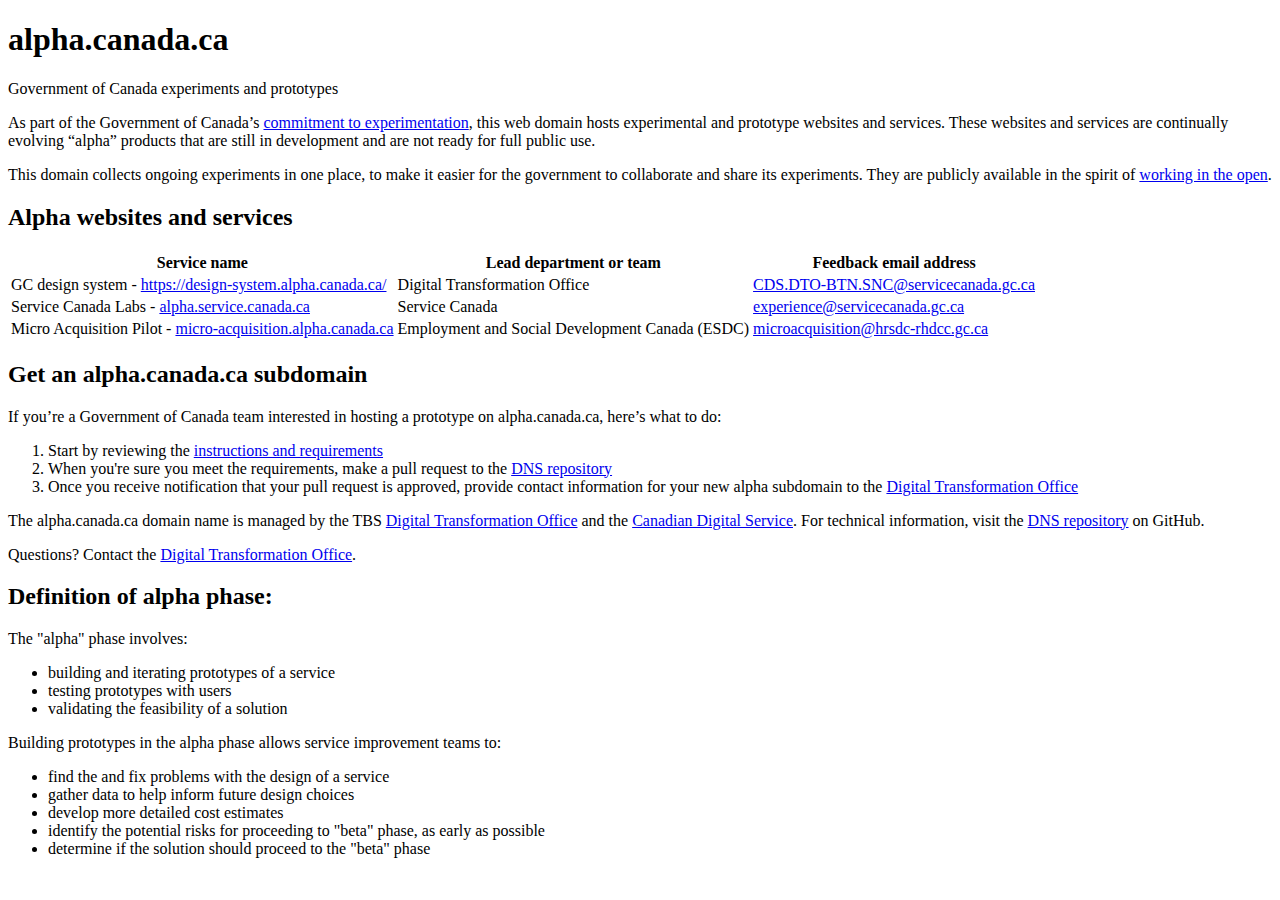
==== commit 60235b90: "Remove notification.canada.ca (no longer alpha)" ====
--- a/en/index.html
+++ b/en/index.html
@@ -137,20 +137,6 @@
 
                     <tr class="d2">
                         <td data-label="Service name" class="left-mobile">
-                            <div class="clearfix"></div>Government of Canada notification service - <a
-                                href="https://notification.canada.ca">notification.canada.ca</a>
-                        </td>
-                        <td class="left-mobile" data-label="Lead department or team">
-                            <div class="clearfix"></div>Canadian Digital Service
-                        </td>
-                        <td class="left-mobile" data-label="Feedback email address">
-                            <div class="clearfix"></div>
-                            <a href="mailto:cds-snc@tbs-sct.gc.ca">cds-snc@tbs-sct.gc.ca</a>
-                        </td>
-                    </tr>
-
-                    <tr class="d2">
-                        <td data-label="Service name" class="left-mobile">
                             <div class="clearfix"></div>Service Canada Labs - <a
                                 href="https://alpha.service.canada.ca/">alpha.service.canada.ca</a>
                         </td>
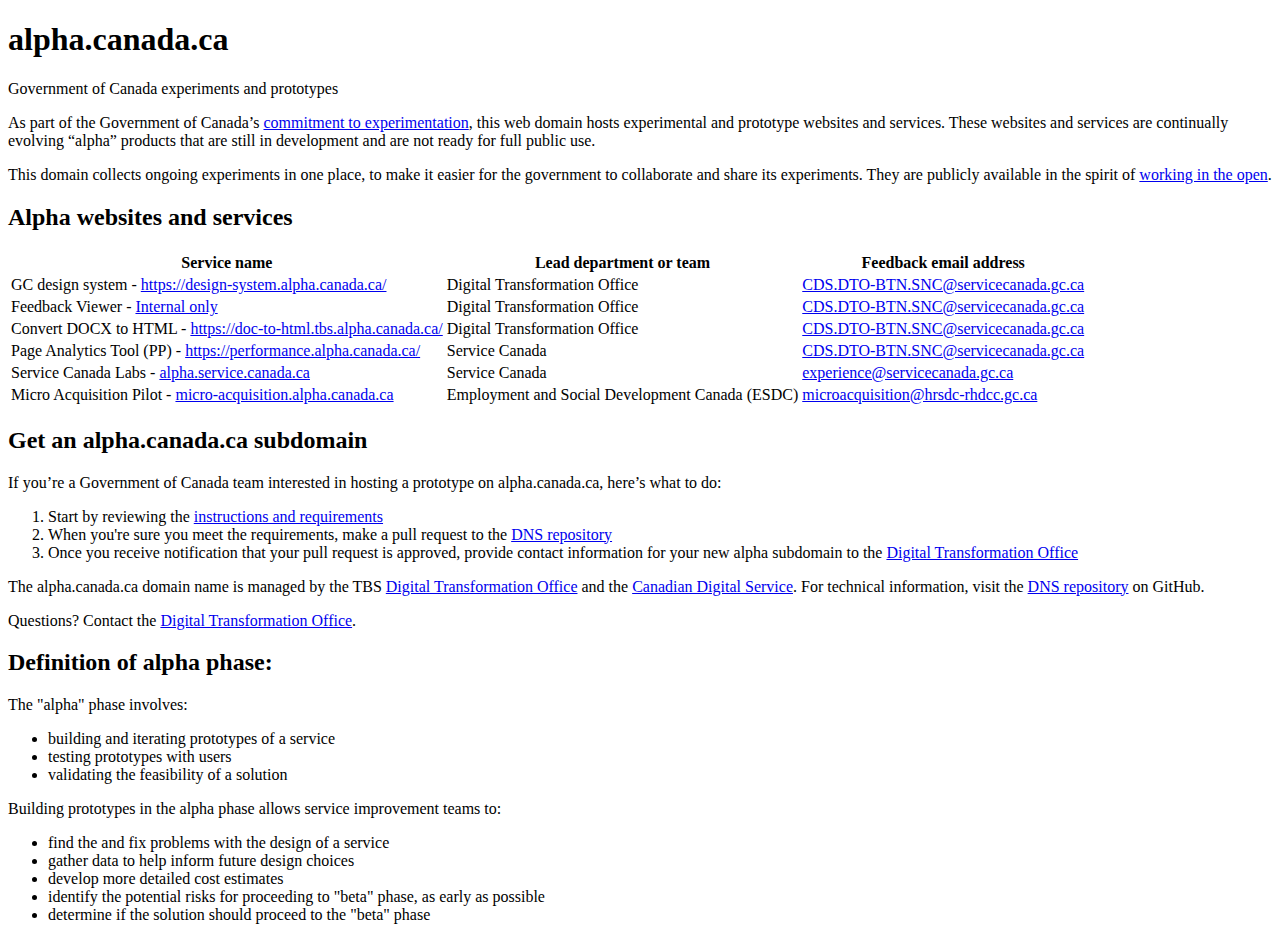
==== commit 1dec4f20: "Update new Alpha URLs" ====
--- a/en/index.html
+++ b/en/index.html
@@ -137,6 +137,45 @@
 
                     <tr class="d2">
                         <td data-label="Service name" class="left-mobile">
+                            <div class="clearfix"></div>Feedback Viewer - <a href="#">Internal only</a>
+                        </td>
+                        <td class="left-mobile" data-label="Lead department or team">
+                            <div class="clearfix"></div>Digital Transformation Office
+                        </td>
+                        <td class="left-mobile" data-label="Feedback email address">
+                            <div class="clearfix"></div>
+                            <a href="mailto:CDS.DTO-BTN.SNC@servicecanada.gc.ca">CDS.DTO-BTN.SNC@servicecanada.gc.ca</a>
+                        </td>
+                    </tr>
+                    <tr class="d2">
+                        <td data-label="Service name" class="left-mobile">
+                            <div class="clearfix"></div>Convert DOCX to HTML - <a
+                                href="https://doc-to-html.tbs.alpha.canada.ca/">https://doc-to-html.tbs.alpha.canada.ca/</a>
+                        </td>
+                        <td class="left-mobile" data-label="Lead department or team">
+                            <div class="clearfix"></div>Digital Transformation Office
+                        </td>
+                        <td class="left-mobile" data-label="Feedback email address">
+                            <div class="clearfix"></div>
+                            <a href="mailto:CDS.DTO-BTN.SNC@servicecanada.gc.ca">CDS.DTO-BTN.SNC@servicecanada.gc.ca</a>
+                        </td>
+                    </tr>
+                    <tr class="d2">
+                        <td data-label="Service name" class="left-mobile">
+                            <div class="clearfix"></div>Page Analytics Tool (PP) - <a
+                                href="https://performance.alpha.canada.ca/">https://performance.alpha.canada.ca/</a>
+                        </td>
+                        <td class="left-mobile" data-label="Lead department or team">
+                            <div class="clearfix"></div>Service Canada
+                        </td>
+                        <td class="left-mobile" data-label="Feedback email address">
+                            <div class="clearfix"></div>
+                            <a href="mailto:CDS.DTO-BTN.SNC@servicecanada.gc.ca">CDS.DTO-BTN.SNC@servicecanada.gc.ca</a>
+                        </td>
+                    </tr>
+
+                    <tr class="d2">
+                        <td data-label="Service name" class="left-mobile">
                             <div class="clearfix"></div>Service Canada Labs - <a
                                 href="https://alpha.service.canada.ca/">alpha.service.canada.ca</a>
                         </td>
